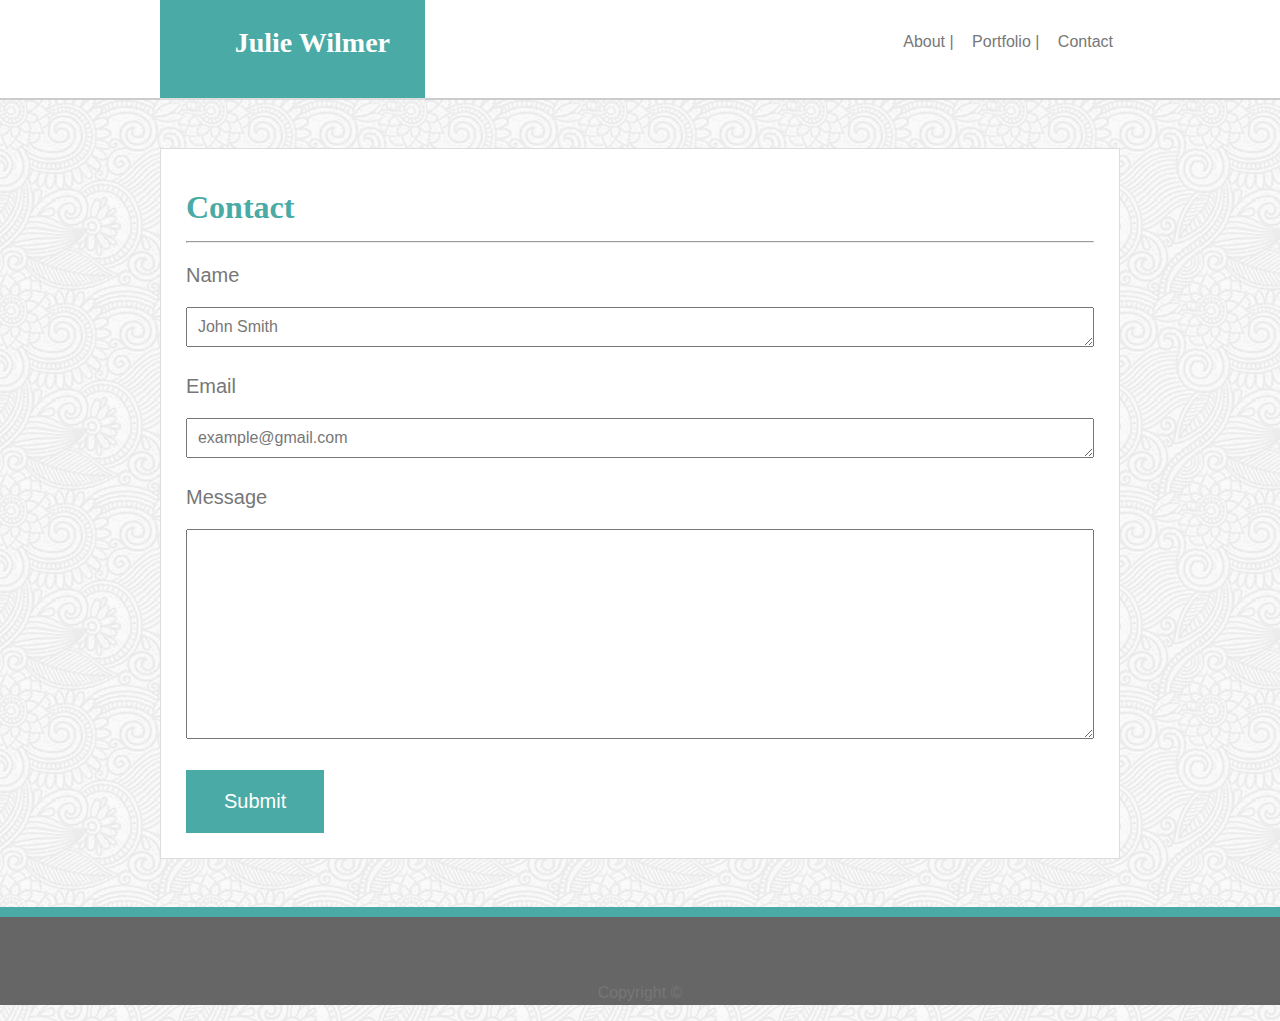
==== contact.html @ aee62a87 "first commit" ====
<!DOCTYPE html>

<html lang="en-us">
    <head>
        <meta charset="utf-8">
        <title>Julie Wilmer</title>
        <link rel="reset" type="text/css" href="assets/css/reset.css">
        <link rel="stylesheet" type="text/css" href="assets/css/style.css">
    </head>

    <body>

        <header>
            <div class="insideheader">
            <div class="myname">
                <p>Julie Wilmer</p>
            </div>
            <div class="menu">
                <p>About   |</p>
                <p>Portfolio   |</p>
                <p>Contact</p>
            </div>
            </div>
        </header>
        
        <br><br>

        <main>        
            <h1>Contact</h1>
            <hr>
        
            <div class="contactform">
            
                <p>Name</p>
                <textarea>  John Smith</textarea>

                <p>Email</p>
                <textarea>  example@gmail.com</textarea>

                <p>Message</p>
                <textarea style="width:100%; height:210px;"></textarea>
            
                <br><br>

                <button>Submit</button>
        
            </div>  
        </main> 
            <br><br>

        <footer>
            <div class="tealline">
            </div>
                
            <br><br>
            <p>Copyright &copy;</p>
       
        </footer>
    </body>
</html>
---- assets/css/style.css ----
/*
APPLIES TO ALL PAGES
*/

*{
    box-sizing: border-box;
  }

* div {
    display: block;
}  

h1 {
    font-family: Georgia, 'Times New Roman', Times, serif;
    color: #4aaaa5;
    font-weight: bold;
  }

h3 {
    font-family: Georgia, 'Times New Roman', Times, serif;
    color: white;
    text-align: center;
    position: relative;
    bottom: 25px;
} 

hr {
    size: 20;
    color: #777777;
    background-color: #777777;
}

header {
    background-color: #ffffff;
    border-bottom: 2px solid #cccccc;
    box-sizing: border-box;
    height: 100px;
    width: 100%;
}

.insideheader {
    position: relative;
    margin:0 auto;
    width: 960px;
    height: 100px;
}

.myname {
    position: absolute;
    left: 0px;
    top: 0px;
    width: 265px;
    height: 100px;    
    background-color: #4aaaa5;
    border-bottom: 2px solid #dddddd;
}

.myname p {
    position: absolute;
    font-family: 'Georgia', Times, Times New Roman, serif;
    color: white;
    font-weight: bold;
    font-size: 1.75em;
    bottom: 15px;
    right: 35px;
}

.menu {
    bottom: -23px;
    position: relative;
    float: right;
}

.menu p {
    display: inline-block;
    margin: 7px;
}

main {
    width: 960px;
    padding: 25px;
    margin: 0 auto;
    border: 1px solid #dddddd;
    background-color: #ffffff;
}

body {
    font-size: 16px;
    line-height:24px;
    font-family: Arial, "Helvetica Neue", Helvetica, sans-serif;
    color: #777777;
    background-image: url("../images/full-bloom.png");   
    margin: 0px;
  }  

.tealline {
    width: 100%;
    height: 10px;
    background-color: #4aaaa5;
}

footer {
    width: 100%;
    height: 90 px;
    background: #666666;  
    position: relative;
    text-align: center;
    bottom: 0px;
}

/*
PORTFOLIO PAGE
*/

.gallery {
    position: relative;
    display: inline-block;
    padding-top: 25px;
    padding-right: 30px;
    padding-bottom: 10px;
    padding-left: 0px;
}

img {
    height: 195px;
    width: 265px;
}

.labels {
    position: absolute;
    display: inline-block;
    bottom: 25px;
    padding-top: 20px;
    padding-right: 20px;
    padding-bottom: 20px;
    padding-left: 0px;
    width: 265px;
    height: 50px;
    background-color: #4aaaa5;    
}   

/*
CONTACT FORM
*/

textarea {
    font-family: Arial, "Helvetica Neue", Helvetica, sans-serif;
    font-size: 16px;
    line-height:34px;
    color: #777777;
    width: 100%;
    height: 40px;
}

.contactform p {
    font-size: 20px;
}

button { 
   background-color: #4aaaa5;
   border: none;
   padding: 20px 38px;
   display: inline-block;
   color: white;
   text-align: center;
   font-size: 20px;
}
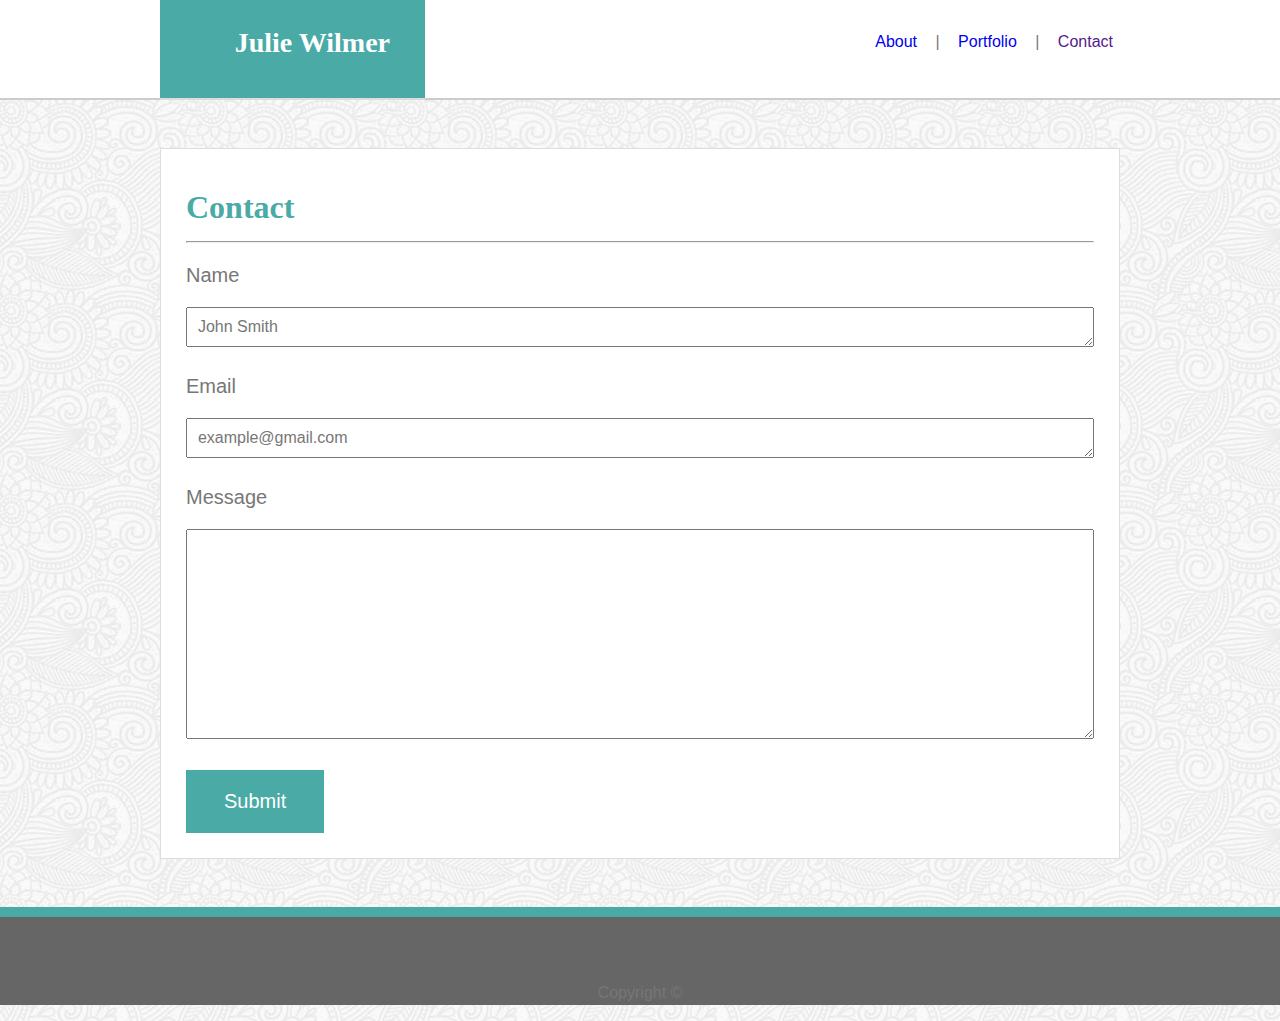
==== commit 8655be4a: "commit with links" ====
--- a/contact.html
+++ b/contact.html
@@ -16,9 +16,11 @@
                 <p>Julie Wilmer</p>
             </div>
             <div class="menu">
-                <p>About   |</p>
-                <p>Portfolio   |</p>
-                <p>Contact</p>
+                <a href="index.html"><p>About</p></a>
+                <p>|</p>
+                <a href="portfolio.html"><p>Portfolio</p></a>
+                <p>|</p>
+                <a href=""><p>Contact</p></a>
             </div>
             </div>
         </header>
